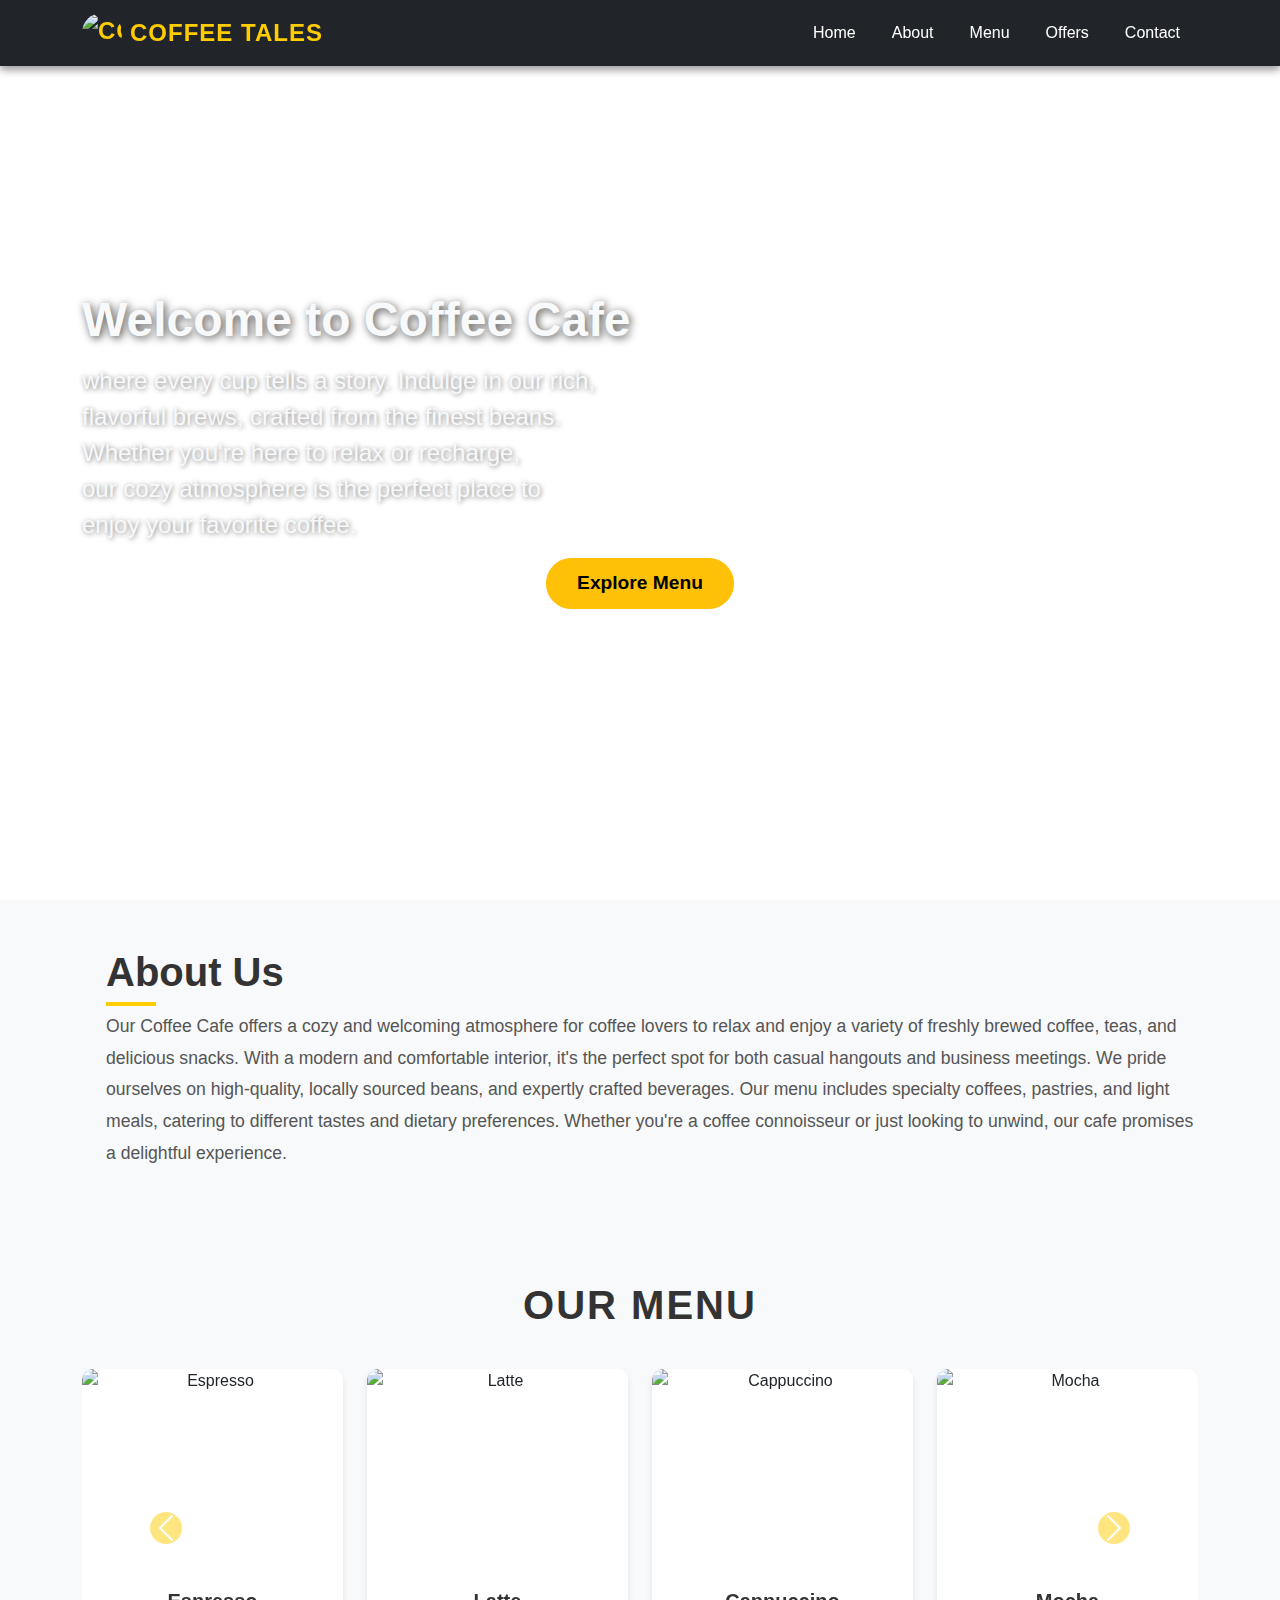
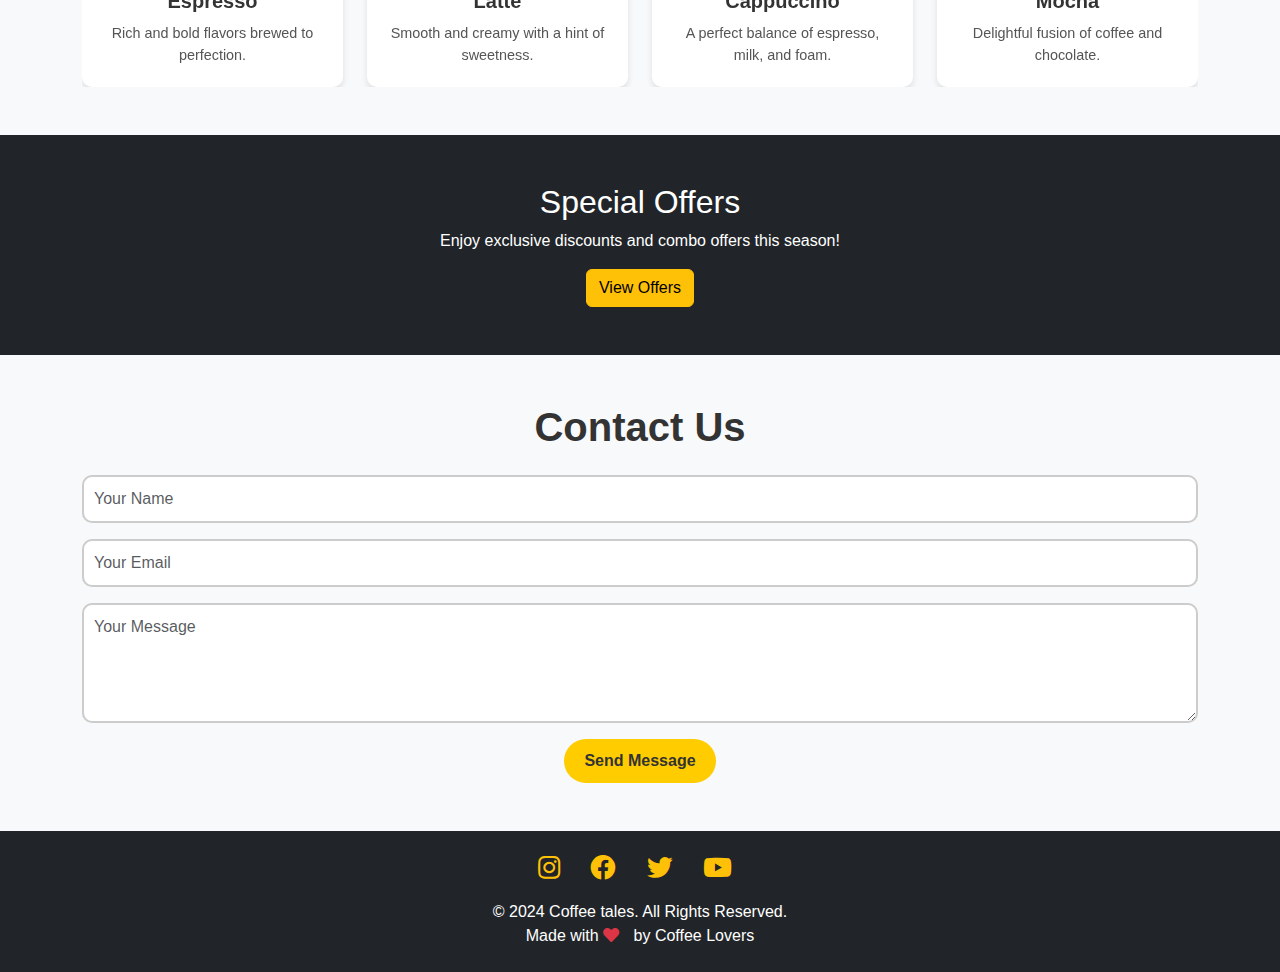
==== index.html @ 4ebba675 "First-Commit" ====
<!DOCTYPE html>
<html lang="en">
<head>
    <meta charset="UTF-8">
    <meta name="viewport" content="width=device-width, initial-scale=1.0">
    <title>Coffee Cafe</title>
    <link href="https://cdn.jsdelivr.net/npm/bootstrap@5.3.0-alpha3/dist/css/bootstrap.min.css" rel="stylesheet">
    <link rel="stylesheet" href="https://cdnjs.cloudflare.com/ajax/libs/font-awesome/5.15.4/css/all.min.css">

    <link rel="stylesheet" href="style.css">
</head>
<body>
    <nav class="navbar navbar-expand-lg navbar-dark bg-dark fixed-top">
        <div class="container">
            <!-- Logo and Brand -->
            <a class="navbar-brand d-flex align-items-center" href="#">
                <img src="https://encrypted-tbn0.gstatic.com/images?q=tbn:ANd9GcQEPhgNinrOX_uRRHpBbbl8tINDF1w5WjmlTQ&s" alt="Coffee Cafe Logo" class="logo me-2">
                Coffee Tales
            </a>
            <!-- Toggler -->
            <button class="navbar-toggler" type="button" data-bs-toggle="collapse" data-bs-target="#navbarNav">
                <span class="navbar-toggler-icon"></span>
            </button>
            <!-- Navigation Links -->
            <div class="collapse navbar-collapse" id="navbarNav">
                <ul class="navbar-nav ms-auto">
                    <li class="nav-item"><a class="nav-link" href="#home">Home</a></li>
                    <li class="nav-item"><a class="nav-link" href="#about">About</a></li>
                    <li class="nav-item"><a class="nav-link" href="#menu">Menu</a></li>
                    <li class="nav-item"><a class="nav-link" href="#offers">Offers</a></li>
                    <li class="nav-item"><a class="nav-link" href="#contact">Contact</a></li>
                </ul>
            </div>
        </div>
    </nav>
    

    <!-- Hero Section -->
    <section class="hero text-center text-white d-flex align-items-center" id="home">
        <div class="container">
            <h1>Welcome to Coffee Cafe</h1>
            <p>where every cup tells a story. Indulge in our rich, <br>flavorful brews, crafted from the finest beans.<br>
                 Whether you're here to relax or recharge, <br>
                 our cozy atmosphere is the perfect place to<br>
                  enjoy your favorite coffee.</p>
            <a href="#menu" class="btn btn-warning btn-lg">Explore Menu</a>

        </div>
    </section>

   <!-- About Section -->
<section id="about" class="py-5 bg-light">
    <div class="container d-flex align-items-center flex-wrap">
        <div class="about-img me-4 mb-4">
            <img src="https://img.freepik.com/premium-photo/kid-girl-12-13-14-years-old-with-take-away-cup-cappuccino-coffee-tea-child-with-takeaway-mug-yellow-background-morning-drink-beverage-happy-face-positive-smiling-girl_545934-68098.jpg?uid=R153038200&ga=GA1.1.47174044.1730127483&semt=ais_hybrid" alt="">
        </div>
        <div class="about-text">
            <h2>About Us</h2>
            <p class="lead">Our Coffee Cafe offers a cozy and welcoming atmosphere for coffee lovers to relax and enjoy a variety of freshly brewed coffee, teas, and delicious snacks. With a modern and comfortable interior, it's the perfect spot for both casual hangouts and business meetings. We pride ourselves on high-quality, locally sourced beans, and expertly crafted beverages. Our menu includes specialty coffees, pastries, and light meals, catering to different tastes and dietary preferences. Whether you're a coffee connoisseur or just looking to unwind, our cafe promises a delightful experience.</p>
            </p>
        </div>
    </div>
</section>


   <!-- Menu Section -->
<section id="menu" class="py-5 bg-light">
    <div class="container text-center">
        <h2>Our Menu</h2>
        <div id="coffeeCarousel" class="carousel slide mt-4" data-bs-ride="carousel">
            <div class="carousel-inner">
                <!-- Carousel Item 1 -->
                <div class="carousel-item active">
                    <div class="row">
                        <div class="col-md-3">
                            <div class="card">
                                <img src="https://img.freepik.com/free-photo/front-view-cup-tea-black-cup-plate-with-biscuits-dark-surface-color-sugar-glass-breakfast-dessert-cake-cookie_179666-24448.jpg?uid=R153038200&ga=GA1.1.47174044.1730127483&semt=ais_hybrid" class="card-img-top" alt="Espresso">
                                <div class="card-body">
                                    <h5 class="card-title">Espresso</h5>
                                    <p class="card-text">Rich and bold flavors brewed to perfection.</p>
                                </div>
                            </div>
                        </div>
                        <div class="col-md-3">
                            <div class="card">
                                <img src="https://img.freepik.com/free-photo/latte-macchiato-with-whipped-cream-caramel-strips-top_140725-10588.jpg?uid=R153038200&ga=GA1.1.47174044.1730127483&semt=ais_hybrid" class="card-img-top" alt="Latte">
                                <div class="card-body">
                                    <h5 class="card-title">Latte</h5>
                                    <p class="card-text">Smooth and creamy with a hint of sweetness.</p>
                                </div>
                            </div>
                        </div>
                        <div class="col-md-3">
                            <div class="card">
                                <img src="https://img.freepik.com/free-photo/person-serving-cup-coffee_1286-227.jpg?uid=R153038200&ga=GA1.1.47174044.1730127483&semt=ais_hybrid" class="card-img-top" alt="Cappuccino">
                                <div class="card-body">
                                    <h5 class="card-title">Cappuccino</h5>
                                    <p class="card-text">A perfect balance of espresso, milk, and foam.</p>
                                </div>
                            </div>
                        </div>
                        <div class="col-md-3">
                            <div class="card">
                                <img src="https://img.freepik.com/free-photo/side-view-cup-coffee-with-wafer-roll-filled-with-condensed-milk-plate-coffee-beans_141793-6962.jpg?uid=R153038200&ga=GA1.1.47174044.1730127483&semt=ais_hybrid" class="card-img-top" alt="Mocha">
                                <div class="card-body">
                                    <h5 class="card-title">Mocha</h5>
                                    <p class="card-text">Delightful fusion of coffee and chocolate.</p>
                                </div>
                            </div>
                        </div>
                    </div>
                </div>
                <!-- Carousel Item 2 -->
                <div class="carousel-item">
                    <div class="row">
                        <div class="col-md-3">
                            <div class="card">
                                <img src="https://img.freepik.com/free-photo/cup-coffee-with-heart-drawn-foam_1286-70.jpg?uid=R153038200&ga=GA1.1.47174044.1730127483&semt=ais_hybrid" class="card-img-top" alt="Americano">
                                <div class="card-body">
                                    <h5 class="card-title">Americano</h5>
                                    <p class="card-text">A classic coffee, strong and aromatic.</p>
                                </div>
                            </div>
                        </div>
                        <div class="col-md-3">
                            <div class="card">
                                <img src="https://img.freepik.com/free-photo/front-view-cup-cappuccino-with-cookies-book-table_141793-2825.jpg?uid=R153038200&ga=GA1.1.47174044.1730127483&semt=ais_hybrid" class="card-img-top" alt="Macchiato">
                                <div class="card-body">
                                    <h5 class="card-title">Macchiato</h5>
                                    <p class="card-text">Espresso with a touch of foamed milk.</p>
                                </div>
                            </div>
                        </div>
                        <div class="col-md-3">
                            <div class="card">
                                <img src="https://img.freepik.com/free-photo/retro-dishware-aroma-life-brown_1172-303.jpg?uid=R153038200&ga=GA1.1.47174044.1730127483&semt=ais_hybrid" class="card-img-top" alt="Flat White">
                                <div class="card-body">
                                    <h5 class="card-title">Flat White</h5>
                                    <p class="card-text">Rich espresso with velvety steamed milk.</p>
                                </div>
                            </div>
                        </div>
                        <div class="col-md-3">
                            <div class="card">
                                <img src="https://img.freepik.com/premium-photo/closeup-espresso-poured-from-coffee-machineai-technology-generated-image_1112-11454.jpg?uid=R153038200&ga=GA1.1.47174044.1730127483&semt=ais_hybrid" class="card-img-top" alt="Affogato">
                                <div class="card-body">
                                    <h5 class="card-title">Affogato</h5>
                                    <p class="card-text">Espresso poured over a scoop of vanilla ice cream.</p>
                                </div>
                            </div>
                        </div>
                    </div>
                </div>
            </div>
            <!-- Carousel Controls -->
            <button class="carousel-control-prev" type="button" data-bs-target="#coffeeCarousel" data-bs-slide="prev">
                <span class="carousel-control-prev-icon" aria-hidden="true"></span>
                <span class="visually-hidden">Previous</span>
            </button>
            <button class="carousel-control-next" type="button" data-bs-target="#coffeeCarousel" data-bs-slide="next">
                <span class="carousel-control-next-icon" aria-hidden="true"></span>
                <span class="visually-hidden">Next</span>
            </button>
        </div>
    </div>
</section>

    <!-- Offers Section -->
    <section id="offers" class="py-5 bg-dark text-white">
        <div class="container text-center">
            <h2>Special Offers</h2>
            <p>Enjoy exclusive discounts and combo offers this season!</p>
            <button class="btn btn-warning" onclick="location.href='offers.html'">View Offers</button>
        </div>
    </section>

    <!-- Contact Section -->
<section id="contact" class="py-5">
    <div class="container text-center">
        <h2>Contact Us</h2>
        <form class="mt-4" id="contactForm">
            <div class="mb-3">
                <input type="text" id="name" class="form-control" placeholder="Your Name" required>
            </div>
            <div class="mb-3">
                <input type="email" id="email" class="form-control" placeholder="Your Email" required>
            </div>
            <div class="mb-3">
                <textarea id="message" class="form-control" rows="4" placeholder="Your Message" required></textarea>
            </div>
            <button type="submit" class="btn btn-dark">Send Message</button>
        </form>
    </div>
</section>
<script>
    document.getElementById("contactForm").addEventListener("submit", function (event) {
    event.preventDefault(); // Prevent default form submission

    // Get form values
    const name = document.getElementById("name").value.trim();
    const email = document.getElementById("email").value.trim();
    const message = document.getElementById("message").value.trim();

    // Validation checks
    if (name === "") {
        alert("Please enter your name.");
        return;
    }

    if (!validateEmail(email)) {
        alert("Please enter a valid email address.");
        return;
    }

    if (message === "") {
        alert("Please enter your message.");
        return;
    }

    // Success message
    alert("Thank you for contacting us, " + name + "! We will get back to you soon.");
    // Optionally reset the form
    document.getElementById("contactForm").reset();
});

// Email validation function
function validateEmail(email) {
    const emailPattern = /^[^\s@]+@[^\s@]+\.[^\s@]+$/; // Standard email pattern
    return emailPattern.test(email);
}

</script>

    <!-- Footer -->
<footer class="bg-dark text-white text-center py-4">
    <div class="container">
        <div class="mb-3">
            <a href="#" class="text-warning me-3"><i class="fab fa-instagram fa-lg"></i></a>
            <a href="#" class="text-warning me-3"><i class="fab fa-facebook fa-lg"></i></a>
            <a href="#" class="text-warning me-3"><i class="fab fa-twitter fa-lg"></i></a>
            <a href="#" class="text-warning"><i class="fab fa-youtube fa-lg"></i></a>
        </div>
        <p>&copy; 2024 Coffee tales. All Rights Reserved.</p>
        <p>Made with <i class="fas fa-heart text-danger"></i> by Coffee Lovers</p>
    </div>
</footer>


    <script src="https://cdn.jsdelivr.net/npm/bootstrap@5.3.0-alpha3/dist/js/bootstrap.bundle.min.js"></script>
</body>
</html>
---- style.css ----
/* General Styles */
body {
    margin: 0;
    font-family: 'Arial', sans-serif;
}

/* Navbar General Styling */
.navbar {
    box-shadow: 0 2px 5px rgba(0, 0, 0, 0.2);
    transition: all 0.3s ease-in-out;
}

.navbar:hover {
    background-color: #222; /* Slightly darker on hover */
    box-shadow: 0 4px 8px rgba(0, 0, 0, 0.4);
}

/* Logo Styling */
.navbar-brand {
    font-size: 1.5rem;
    font-weight: bold;
    text-transform: uppercase;
    letter-spacing: 1px;
    color: #ffcc00; /* Highlight color for the brand */
}

.navbar-brand .logo {
    width: 40px; /* Adjust size of the logo */
    height: 40px;
    border-radius: 50%; /* Circular logo */
    transition: transform 0.3s ease;
}

.navbar-brand:hover .logo {
    transform: rotate(360deg); /* Rotate logo on hover */
}

/* Nav Link Styling */
.nav-link {
    font-size: 1rem;
    font-weight: 500;
    color: #fff;
    margin: 0 10px;
    position: relative;
    text-transform: capitalize;
    transition: all 0.3s ease;
}

.nav-link:hover {
    color: #ffcc00; /* Highlight color on hover */
}

/* Hover Underline Effect */
.nav-link::after {
    content: '';
    position: absolute;
    left: 0;
    bottom: -5px;
    width: 0;
    height: 2px;
    background-color: #ffcc00;
    transition: width 0.3s ease;
}

.nav-link:hover::after {
    width: 100%; /* Expand underline on hover */
}

/* Responsive Toggler Styling */
.navbar-toggler {
    border: none;
    outline: none;
}

.navbar-toggler:hover .navbar-toggler-icon {
    transform: scale(1.2); /* Enlarge toggler on hover */
}

/* Add Smooth Scroll for Anchor Links */
html {
    scroll-behavior: smooth;
}

/* Hero Section Styling */
.hero {
    background: url('https://static.vecteezy.com/system/resources/thumbnails/050/393/403/small_2x/a-perfectly-brewed-espresso-in-a-navy-blue-cup-on-a-dark-mysterious-background-high-angle-photo.jpg') no-repeat center center/cover; /* Replace with your image URL */
    height: 100vh;
    display: flex;
    justify-content: center;
    align-items: center;
    text-align: center;
    position: relative;
    animation: fadeIn 1s ease-out; /* Fade-in effect for the hero section */
}

.hero::before {
    content: '';
    position: absolute;
    top: 0;
    left: 0;
    width: 100%;
    height: 100%;
    /* background: rgba(0, 0, 0, 0.5); Dark overlay */
    z-index: 1;
}

.hero h1 {
    text-align: left;
    font-size: 3rem;
    font-weight: bold;
    color: #f8f9fa;
    z-index: 2;
    animation: fadeInDown 1s ease-in-out;
    text-shadow: 2px 2px 8px rgba(0, 0, 0, 0.7);
}

.hero p {
    text-align: left;
    font-size: 1.5rem;
    color: #f8f9fa;
    margin: 15px 0;
    z-index: 2;
    animation: fadeInUp 1s ease-in-out;
    text-shadow: 1px 1px 5px rgba(0, 0, 0, 0.5);
}

.hero .btn {
    font-size: 1.2rem;
    font-weight: bold;
    padding: 10px 30px;
    border-radius: 25px;
    z-index: 2;
    animation: fadeInUp 1.5s ease-in-out;
    transition: transform 0.3s ease, box-shadow 0.3s ease;
}

.hero .btn:hover {
    transform: scale(1.1);
    box-shadow: 0 4px 10px rgba(255, 165, 0, 0.6);
}

/* Animations */
@keyframes fadeIn {
    from {
        opacity: 0;
    }
    to {
        opacity: 1;
    }
}

@keyframes fadeInDown {
    from {
        opacity: 0;
        transform: translateY(-20px);
    }
    to {
        opacity: 1;
        transform: translateY(0);
    }
}

@keyframes fadeInUp {
    from {
        opacity: 0;
        transform: translateY(20px);
    }
    to {
        opacity: 1;
        transform: translateY(0);
    }
}

/* About Section Styling */
#about {
    padding: 60px 0;
    background-color: #f8f9fa; /* Light background */
    animation: fadeInUp 1s ease-in-out; /* Fade-in effect for about section */
}

#about .container {
    display: flex;
    align-items: center;
    justify-content: space-between;
    flex-wrap: wrap;
}

/* Animation for image */
.about-img img {
    max-width: 100%;
    height: auto;
    border-radius: 30px;
    box-shadow: 0 4px 6px rgba(0, 0, 0, 0.1);
    transition: transform 0.3s ease, box-shadow 0.3s ease;
    animation: fadeInLeft 1.5s ease-in-out; /* Fade-in left effect for image */
}

.about-img img:hover {
    transform: scale(1.05);
    box-shadow: 0 8px 12px rgba(0, 0, 0, 0.2);
}

/* Animation for text container */
.about-text {
    flex: 1;
    max-width: 10000px;
    animation: fadeInRight 1.5s ease-in-out; /* Fade-in right effect for text */
}

/* Heading with animation */
.about-text h2 {
    font-size: 2.5rem;
    font-weight: bold;
    color: #333;
    margin-bottom: 15px;
    position: relative;
    animation: slideInFromBottom 1s ease-in-out; /* Slide-in from bottom */
}

.about-text h2::after {
    content: '';
    position: absolute;
    width: 50px;
    height: 4px;
    background-color: #ffcc00;
    bottom: -10px;
    left: 0;
}

/* Paragraph animation */
.about-text p {
    font-size: 1.1rem;
    color: #555;
    line-height: 1.8;
    animation: fadeInUp 1s ease-in-out; /* Fade-in up effect for text */
}

/* Animations */
@keyframes fadeInUp {
    from {
        opacity: 0;
        transform: translateY(20px);
    }
    to {
        opacity: 1;
        transform: translateY(0);
    }
}

@keyframes fadeInLeft {
    from {
        opacity: 0;
        transform: translateX(-50px);
    }
    to {
        opacity: 1;
        transform: translateX(0);
    }
}

@keyframes fadeInRight {
    from {
        opacity: 0;
        transform: translateX(50px);
    }
    to {
        opacity: 1;
        transform: translateX(0);
    }
}

@keyframes slideInFromBottom {
    from {
        opacity: 0;
        transform: translateY(20px);
    }
    to {
        opacity: 1;
        transform: translateY(0);
    }
}

/* Responsive Design */
@media (max-width: 768px) {
    .hero h1 {
        font-size: 2.5rem;
    }

    .hero p {
        font-size: 1.2rem;
    }

    .hero .btn {
        font-size: 1rem;
        padding: 8px 20px;
    }

    .about-text {
        text-align: center;
    }
}

@media (max-width: 480px) {
    .hero h1 {
        font-size: 2rem;
    }

    .hero p {
        font-size: 1rem;
    }

    .hero .btn {
        font-size: 0.9rem;
        padding: 6px 15px;
    }

    .about-text h2 {
        font-size: 2rem;
    }

    .about-text p {
        font-size: 1rem;
    }
}

/* Contact Section Styling */
#contact {
    background-color: #f8f9fa;
    padding: 60px 20px;
}

#contact h2 {
    font-size: 2.5rem;
    font-weight: bold;
    margin-bottom: 20px;
    color: #333;
}

#contact .form-control {
    border-radius: 10px;
    border: 2px solid #ccc;
    padding: 10px;
    font-size: 1rem;
    transition: border-color 0.3s ease;
}

#contact .form-control:focus {
    border-color: #ffcc00;
    box-shadow: 0 0 5px rgba(255, 204, 0, 0.7);
}

#contact button {
    background-color: #ffcc00;
    color: #333;
    font-weight: bold;
    border: none;
    padding: 10px 20px;
    border-radius: 25px;
    transition: background-color 0.3s ease, transform 0.3s ease;
}

#contact button:hover {
    background-color: #ff9900;
    transform: scale(1.1);
}
/* Footer Styling */
footer {
    background-color: #333;
    color: #fff;
    padding: 20px 10px;
}

footer p {
    margin: 0;
    font-size: 1rem;
}

footer a {
    color: #ffcc00;
    transition: color 0.3s ease, transform 0.3s ease;
    font-size: 1.2rem;
}

footer a:hover {
    color: #ff9900;
    transform: scale(1.2);
}

footer i {
    margin-right: 10px;
    transition: transform 0.3s ease, color 0.3s ease;
}

footer i:hover {
    color: #ff9900;
    transform: rotate(15deg) scale(1.2);
}

footer .text-danger {
    animation: pulse 1.5s infinite;
}

/* Heart Pulse Animation */
@keyframes pulse {
    0%, 100% {
        transform: scale(1);
        opacity: 1;
    }
    50% {
        transform: scale(1.2);
        opacity: 0.8;
    }
}
/* Menu Section Styling */
#menu {
    background-color: #f8f9fa;
    padding: 60px 20px;
}

#menu h2 {
    font-size: 2.5rem;
    font-weight: bold;
    margin-bottom: 40px;
    color: #333;
    text-transform: uppercase;
    letter-spacing: 2px;
}

#menu .carousel-item {
    transition: transform 0.6s ease-in-out;
}

#menu .card {
    border: none;
    border-radius: 10px;
    box-shadow: 0 4px 6px rgba(0, 0, 0, 0.1);
    overflow: hidden;
    transition: transform 0.3s ease, box-shadow 0.3s ease;
}

#menu .card:hover {
    transform: translateY(-10px);
    box-shadow: 0 8px 12px rgba(0, 0, 0, 0.2);
}

#menu .card img {
    border-top-left-radius: 10px;
    border-top-right-radius: 10px;
    height: 200px;
    object-fit: cover;
}

#menu .card-body {
    padding: 20px;
}

#menu .card-title {
    font-size: 1.25rem;
    font-weight: bold;
    color: #333;
    margin-bottom: 10px;
    text-transform: capitalize;
}

#menu .card-text {
    color: #555;
    font-size: 0.9rem;
}

/* Carousel Controls Styling */
#menu .carousel-control-prev-icon,
#menu .carousel-control-next-icon {
    background-color: #ffcc00;
    border-radius: 50%;
    padding: 10px;
    transition: background-color 0.3s ease, transform 0.3s ease;
}

#menu .carousel-control-prev-icon:hover,
#menu .carousel-control-next-icon:hover {
    background-color: #ff9900;
    transform: scale(1.2);
}

/* Responsive Styling */
@media (max-width: 768px) {
    #menu .card img {
        height: 150px;
    }
}
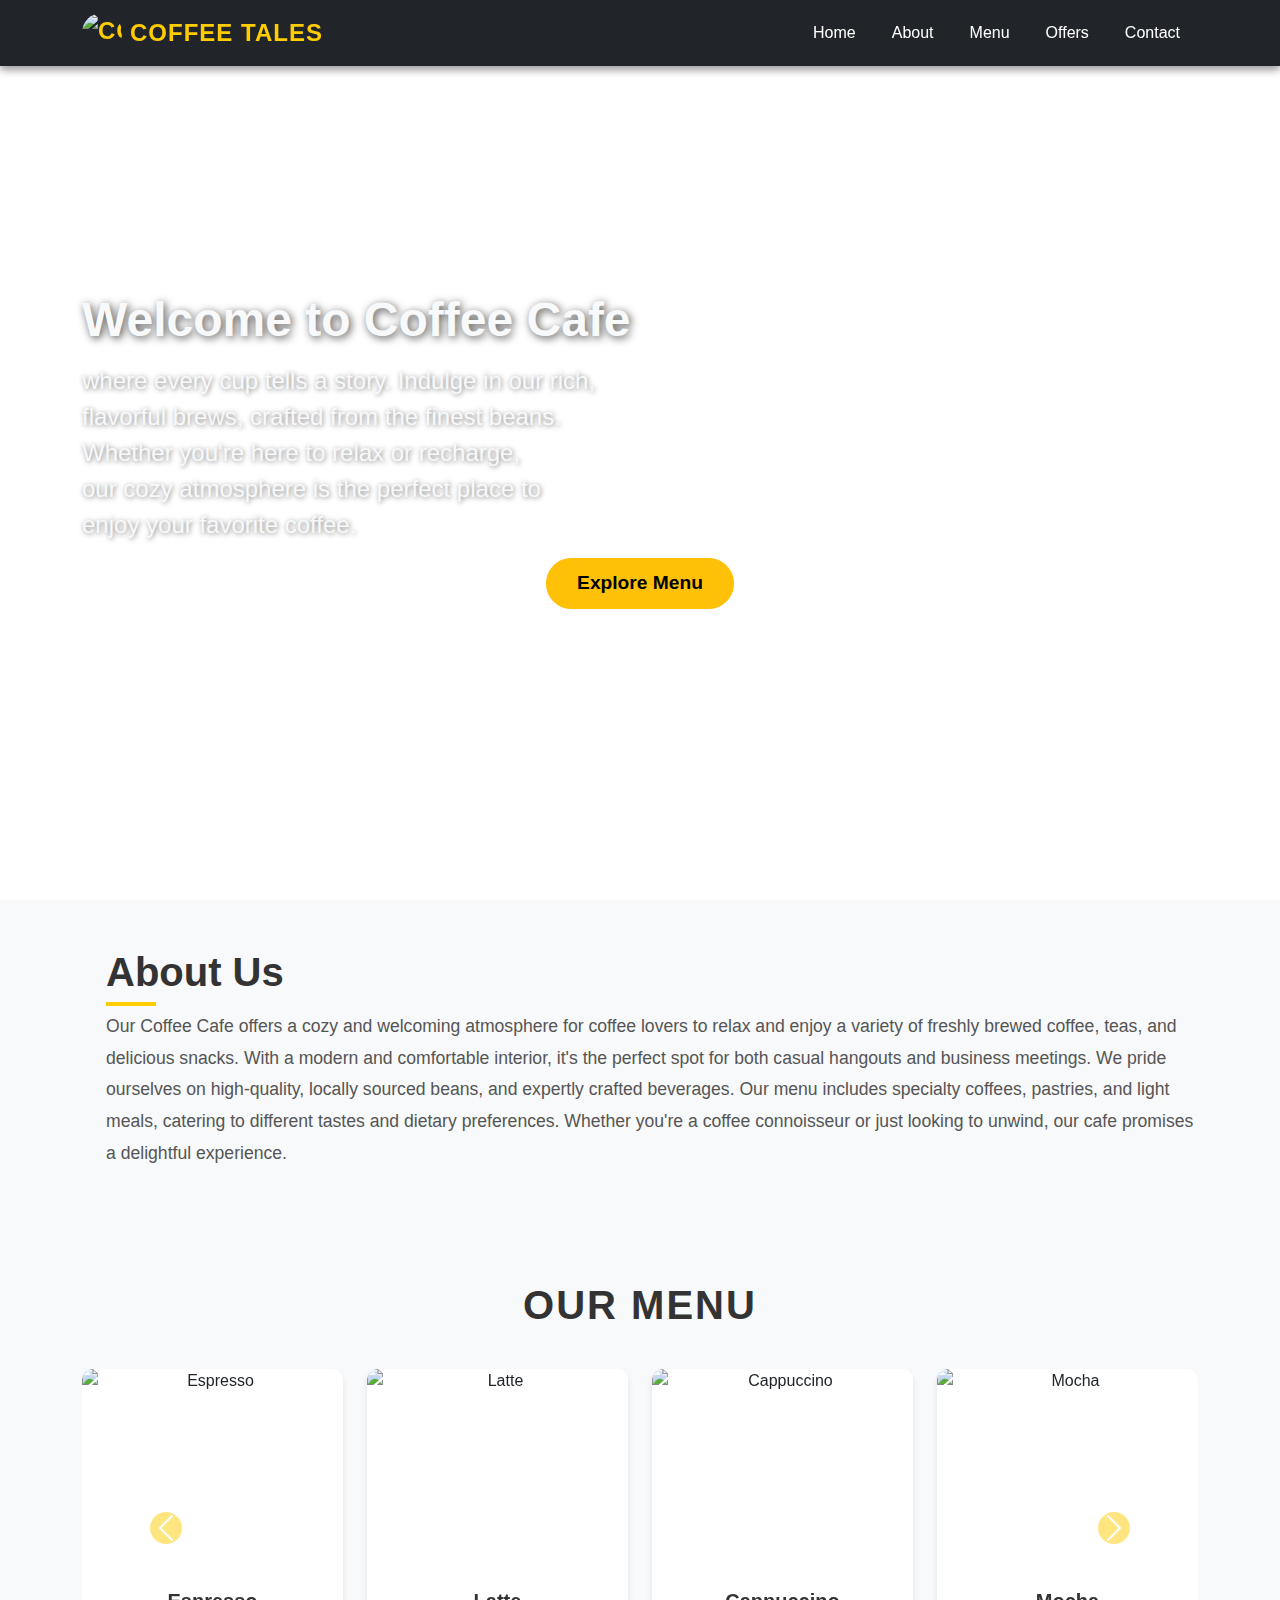
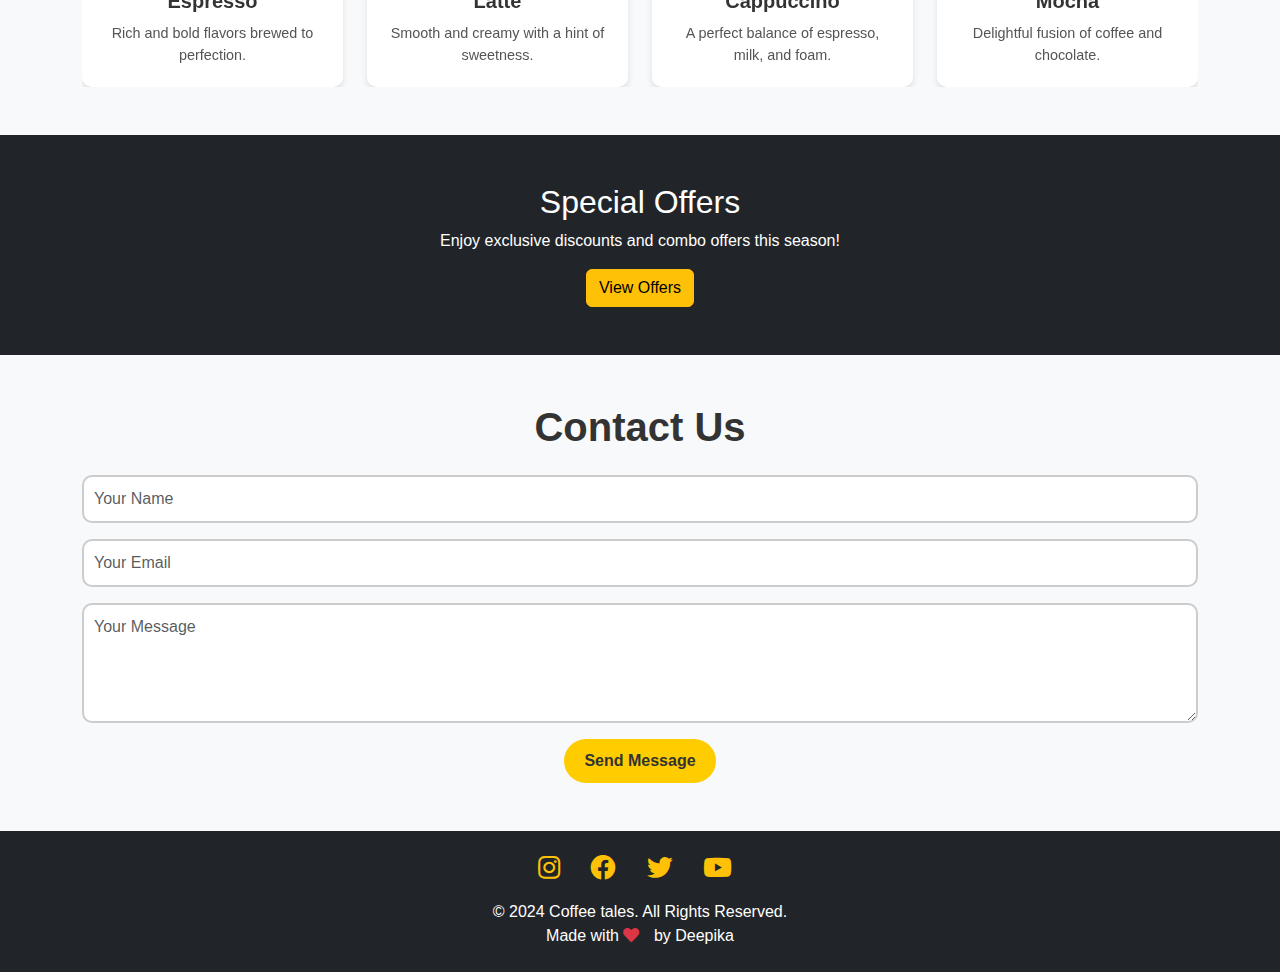
==== commit 8ea0365c: "Update index.html" ====
--- a/index.html
+++ b/index.html
@@ -241,7 +241,7 @@
             <a href="#" class="text-warning"><i class="fab fa-youtube fa-lg"></i></a>
         </div>
         <p>&copy; 2024 Coffee tales. All Rights Reserved.</p>
-        <p>Made with <i class="fas fa-heart text-danger"></i> by Coffee Lovers</p>
+        <p>Made with <i class="fas fa-heart text-danger"></i> by Deepika</p>
     </div>
 </footer>
 
